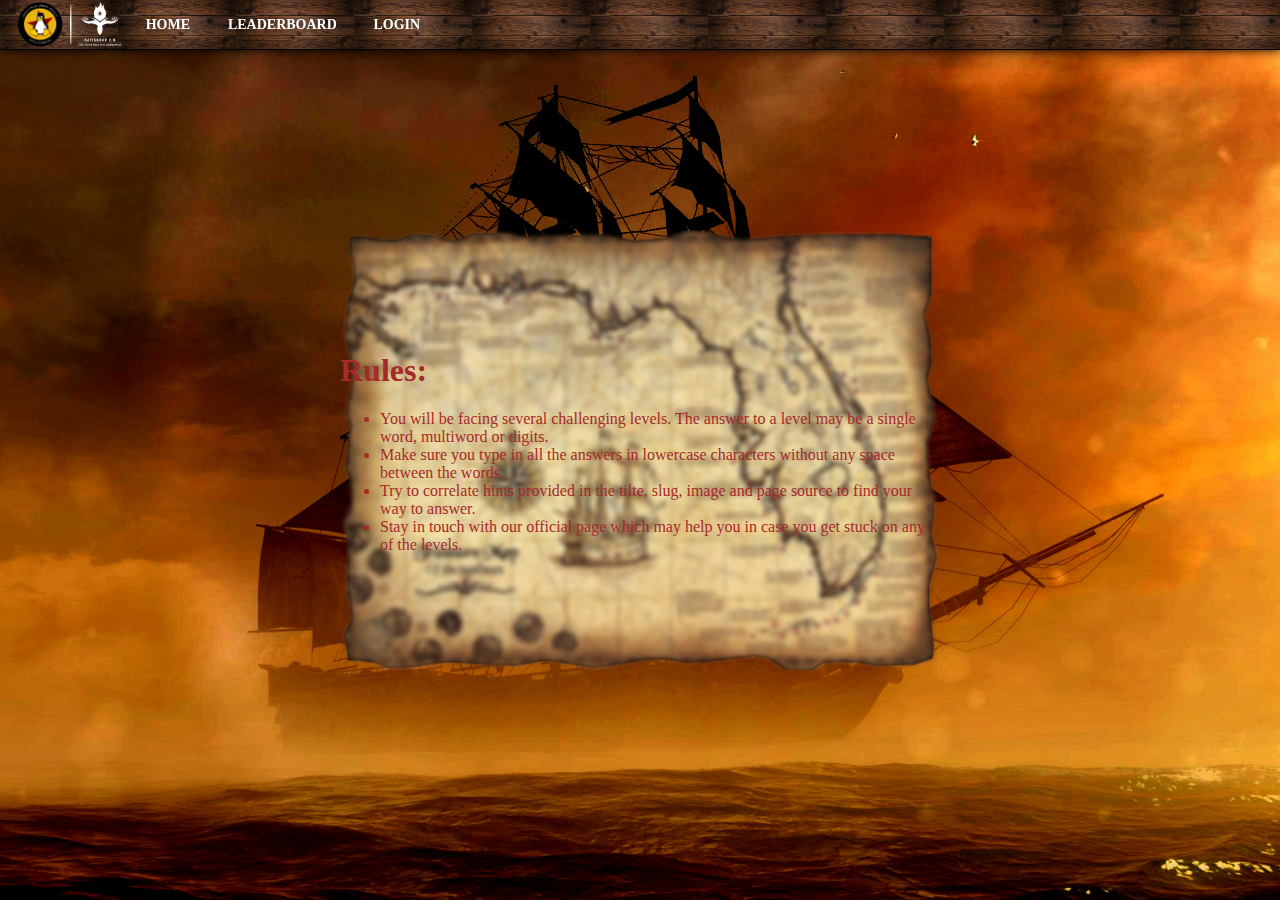
==== question.html @ a3bf55d5 "Home page added" ====
<!DOCTYPE html>
<html lang="en">
<head>
    <meta charset="UTF-8">
    <meta name="viewport" content="width=device-width, initial-scale=1.0">
    <meta http-equiv="X-UA-Compatible" content="ie=edge">
    <title>Online Treasure Hunt</title>
    <script type='text/javascript' src="./js/jquery.min.js"></script>

    <script type='text/javascript' src="./js/parallax.min.js"></script>

    <link rel="stylesheet" type="text/css" href="./css/main.css">
    <link rel="stylesheet" type="text/css" href="./css/header.css">
    <link rel="stylesheet" type="text/css" href="./css/question.css">

</head>
<body>
    <div class="page-header">
        <div class="page-navbar">
            <a class="page-logo" href="/">
                <img src="./assets/logo.png">    
            </a> 
            <div class="page-logo">
              <img src="./assets/line.png">
            </div>
            <a class="page-logo" href="/">
                <img src="./assets/avskr.png">    
            </a> 
            <div class='buttons_group'>
              <a href="" class="page-navbar-button">
                <span>HOME</span>
              </a>
              <a href="" class="page-navbar-button">
                <span>LEADERBOARD</span>
              </a>
              <a href="" class="page-navbar-button">
                <span>LOGIN</span>
              </a>
            </div>
        </div>
    </div>
    <div class="container">
      <div class="oth-question">
        <div>
          <h1>Rules:</h1>
          <ul>
            <li>You will be facing several challenging levels. The answer to a level may be a single word, multiword or digits.</li>
            <li>Make sure you type in all the answers in lowercase characters without any space between the words.</li>
            <li>Try to correlate hints provided in the tilte, slug, image and page source to find your way to answer.</li>
            <li>Stay in touch with our official page which may help you in case you get stuck on any of the levels.</li>
          </ul>
        </div>
      </div>
    </div>
    <script type="text/javascript">
        var scene = document.getElementById('scene');
        var parallaxInstance = new Parallax(scene);
    </script>
</body>
</html>
---- css/main.css ----
html, body {
	width: 100vw;
	height: 100vh;
	overflow: hidden;
	margin: 0;
	background-repeat: no-repeat;
	background-size: cover;
}

.parallax {
	width: 100vw;
	height: 100vh;
}


.layer {
  display: block;
  height: 100%;
  width: 100%;
  padding: 0;
  margin: 0; }

.layer {
  position: absolute; }
  .layer div {
    -webkit-transform: translate3d(0,0,0);
    -moz-transform: translate3d(0,0,0);
    transform: translate3d(0,0,0);
    -webkit-transform-style: preserve-3d;
    -moz-transform-style: preserve-3d;
    transform-style: preserve-3d;
    -webkit-backface-visibility: hidden;
    -moz-backface-visibility: hidden;
    backface-visibility: hidden; }

.wave {
  background: transparent repeat-x;
  position: absolute;
  width: 300%;
  left: -100%; }
  .wave:after {
    /*background-color: #000000;*/
    position: absolute;
    display: block;
    content: "";
    height: 500px;
    width: 100%;
    top: 100%;
    left: 0; }
  .wave.plain {
    background-image: url(img/wave-plain.png); }
  .wave.paint {
    background-image: url(img/wave-paint.png); }
    
.oth-navbar {
	display: flex;
	background: url("../assets/nav2.png");
	background-repeat: no-repeat;
	background-size: contain;
}


.container{
  display: flex;
  flex-direction: row;
  height: 100vh;
  width: 100vw;
  align-items: center;
  justify-content: center;
  /*margin-top: 50px;*/
}
---- css/header.css ----
.page-header {
    position: fixed;
    z-index: 1000;  
    width: 100%;
    margin: 0;
    background: url("../assets/navbg.jpg");
    background-size: contain;
    background-repeat: repeat-x;
    box-shadow: 0 0 10px #000000;
    transition: all 1s;
}

/* For Large screen */
.page-navbar {
    height: 50px !important;
    min-height: 50px !important;
    max-height: 50px !important;
    display: flex;
    box-sizing: border-box;
    padding: 0 16px;
    width: 100%;
    flex-direction: row;
    white-space: nowrap;
    color: white;
    border-bottom: 0.02px solid #000000;
}

.page-logo{
    display: flex;
    justify-content: center;
    flex-direction: column;
    box-sizing: border-box;
    padding:0 2px;
}

.page-logo img{
    height: 45px;
    /* width: 108px; */
    line-height: 0;
    max-width: 100%;
}

.page-navbar-button{
    background-color: inherit;
    color:inherit;
    height: 50px;
    padding: 0 20px;
    box-sizing: border-box;
    position: relative;
    cursor: pointer;
    outline: 0;
    border: none;
    -webkit-tap-highlight-color: transparent;
    display: flex;
    align-items: center;
    justify-content: center;
    white-space: nowrap;
    text-decoration: none;
    vertical-align: baseline;
    text-align: center;
    margin: 0;
    min-width: 88px;
    line-height: 36px;
    padding: 0 16px;
    overflow: visible;
    font-weight: 900;
    font-family: 'Bree Serif';
    font-size: 14px;
}

.page-navbar-button:hover{
    background-color:rgba(0, 0, 0, 0.5);
    border-bottom: 3px solid #110e0b;
    padding-top: 3px;
}

.buttons_group {
    display: flex;
}
/* For Small Screen */

.mobile-navbar{
    display:none; 
}

@media only screen and (max-width: 720px) {

}
---- css/question.css ----
@import url('https://fonts.googleapis.com/css?family=Pacifico|Rancho');

body{
  background: url("../assets/homebg2.jpg");
  background-size: cover;
  background-position: center;
  background-repeat: no-repeat;
}

.oth-question{
  background: url("../assets/ques.png");
  background-size: contain;
  background-position: center;
  background-repeat: no-repeat;
  margin: 20px;
  display: flex;
  width: 600px;
  height: 600px;
  align-items: center;
  color: brown;
  font-size: 16px;
}
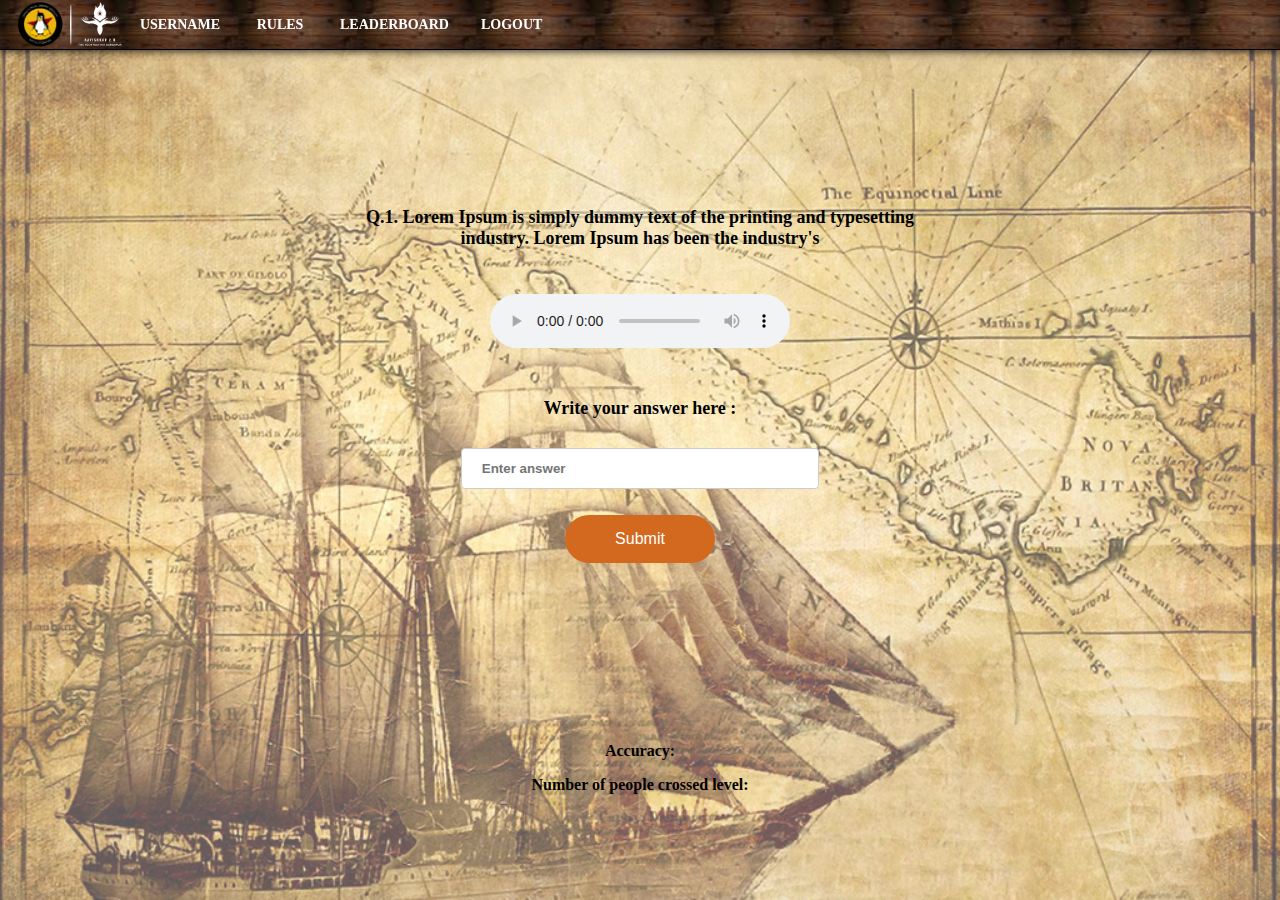
==== commit dbb3d372: "question and leaderboard added" ====
--- a/question.html
+++ b/question.html
@@ -1,60 +1,95 @@
 <!DOCTYPE html>
 <html lang="en">
+
 <head>
-    <meta charset="UTF-8">
-    <meta name="viewport" content="width=device-width, initial-scale=1.0">
-    <meta http-equiv="X-UA-Compatible" content="ie=edge">
-    <title>Online Treasure Hunt</title>
-    <script type='text/javascript' src="./js/jquery.min.js"></script>
+  <meta charset="UTF-8">
+  <meta name="viewport" content="width=device-width, initial-scale=1.0">
+  <meta http-equiv="X-UA-Compatible" content="ie=edge">
+  <title>Online Treasure Hunt</title>
+  <script type='text/javascript' src="./js/jquery.min.js"></script>
 
-    <script type='text/javascript' src="./js/parallax.min.js"></script>
+  <!-- <script type='text/javascript' src="./js/parallax.min.js"></script> -->
 
-    <link rel="stylesheet" type="text/css" href="./css/main.css">
-    <link rel="stylesheet" type="text/css" href="./css/header.css">
-    <link rel="stylesheet" type="text/css" href="./css/question.css">
+  <!-- <link rel="stylesheet" type="text/css" href="./css/main.css">  -->
+  <link rel="stylesheet" type="text/css" href="./css/header.css">
+  <link rel="stylesheet" type="text/css" href="./css/question.css">
 
 </head>
+
 <body>
-    <div class="page-header">
-        <div class="page-navbar">
-            <a class="page-logo" href="/">
-                <img src="./assets/logo.png">    
-            </a> 
-            <div class="page-logo">
-              <img src="./assets/line.png">
-            </div>
-            <a class="page-logo" href="/">
-                <img src="./assets/avskr.png">    
-            </a> 
-            <div class='buttons_group'>
-              <a href="" class="page-navbar-button">
-                <span>HOME</span>
-              </a>
-              <a href="" class="page-navbar-button">
-                <span>LEADERBOARD</span>
-              </a>
-              <a href="" class="page-navbar-button">
-                <span>LOGIN</span>
-              </a>
-            </div>
-        </div>
-    </div>
-    <div class="container">
-      <div class="oth-question">
-        <div>
-          <h1>Rules:</h1>
-          <ul>
-            <li>You will be facing several challenging levels. The answer to a level may be a single word, multiword or digits.</li>
-            <li>Make sure you type in all the answers in lowercase characters without any space between the words.</li>
-            <li>Try to correlate hints provided in the tilte, slug, image and page source to find your way to answer.</li>
-            <li>Stay in touch with our official page which may help you in case you get stuck on any of the levels.</li>
-          </ul>
-        </div>
+
+  <!-- Navbar-->
+  <div class="page-header">
+    <div class="page-navbar">
+      <a class="page-logo" href="/">
+        <img src="./assets/logo.png">
+      </a>
+      <div class="page-logo">
+        <img src="./assets/line.png">
+      </div>
+      <a class="page-logo" href="/" alt="Aavishkar Logo">
+        <img src="./assets/avskr.png">
+      </a>
+      <div class='buttons_group'>
+        <a href="" class="page-navbar-button">
+          <span>USERNAME</span>
+        </a>
+        <a href="" class="page-navbar-button">
+          <span>RULES</span>
+        </a>
+        <a href="leaderboard.html" class="page-navbar-button">
+          <span>LEADERBOARD</span>
+        </a>
+        <a href="" class="page-navbar-button">
+          <span>LOGOUT</span>
+        </a>
       </div>
     </div>
-    <script type="text/javascript">
-        var scene = document.getElementById('scene');
-        var parallaxInstance = new Parallax(scene);
-    </script>
+  </div>
+
+  <!-- Container -->
+  <div class="container">
+
+    <!-- Questions -->
+    <div class="question-div">
+      <div class="question">
+      <p>Q.1. Lorem Ipsum is simply dummy text of the printing and typesetting industry. Lorem Ipsum has been the
+        industry's </p>
+      </div>
+
+      <!--Audio Hint-->
+      <div class="hint">
+        <audio controls>
+          <source src="" type="">
+          Your browser does not support audio element.
+        </audio>
+      </div>
+
+
+      <h4>Write your answer here : </h6>
+
+
+        <!-- Answer Division -->
+        <form>
+          <input type="text" name="Answer" placeholder="Enter answer">
+          <br />
+          <br />
+          <input type="submit" value="Submit">
+        </form>
+      </div>
+
+
+    <!-- Stats Division -->
+    <div class="text">
+      <div class="accuracy">
+        <p>Accuracy:</p>
+      </div>
+      <div class="ahead">
+        <p>Number of people crossed level:</p>
+      </div>
+    </div>
+ </div>
+
 </body>
+
 </html>--- a/css/main.css
+++ b/css/main.css
@@ -1,11 +1,3 @@
-html, body {
-	width: 100vw;
-	height: 100vh;
-	overflow: hidden;
-	margin: 0;
-	background-repeat: no-repeat;
-	background-size: cover;
-}
 
 .parallax {
 	width: 100vw;
@@ -52,20 +44,5 @@
   .wave.paint {
     background-image: url(img/wave-paint.png); }
     
-.oth-navbar {
-	display: flex;
-	background: url("../assets/nav2.png");
-	background-repeat: no-repeat;
-	background-size: contain;
-}
 
 
-.container{
-  display: flex;
-  flex-direction: row;
-  height: 100vh;
-  width: 100vw;
-  align-items: center;
-  justify-content: center;
-  /*margin-top: 50px;*/
-}--- a/css/header.css
+++ b/css/header.css
@@ -53,7 +53,7 @@
     -webkit-tap-highlight-color: transparent;
     display: flex;
     align-items: center;
-    justify-content: center;
+    justify-content: center;    
     white-space: nowrap;
     text-decoration: none;
     vertical-align: baseline;
@@ -66,6 +66,13 @@
     font-weight: 900;
     font-family: 'Bree Serif';
     font-size: 14px;
+}
+
+.oth-navbar {
+    display: flex;
+    background: url("../assets/nav2.png");
+    background-repeat: no-repeat;
+    background-size: contain;
 }
 
 .page-navbar-button:hover{
@@ -83,6 +90,3 @@
     display:none; 
 }
 
-@media only screen and (max-width: 720px) {
-
-}--- a/css/question.css
+++ b/css/question.css
@@ -1,22 +1,122 @@
 @import url('https://fonts.googleapis.com/css?family=Pacifico|Rancho');
 
-body{
-  background: url("../assets/homebg2.jpg");
+html,body{
+  width: 100vw;
+  height: 100vh;
+  color: #fff;
+  margin: 0 auto;
+  overflow: auto;
+  display: flex;
+  flex-direction : row;
+  background:url('../assets/quebg.png');
   background-size: cover;
   background-position: center;
   background-repeat: no-repeat;
 }
 
-.oth-question{
-  background: url("../assets/ques.png");
-  background-size: contain;
+*, *:before, *:after { box-sizing: border-box; }
+.container {
+  width: 70%;
+  display: flex;
+  flex-direction: column;
+  margin: 10vh auto 10vh auto;
+  text-align: center;
+}
+
+.question-div{
+/*  background: url('../assets/queform.png');*/
+  background-clip: border-box;
+  margin: 1vh auto 1vh auto;
+  height: 100%;
+  padding-top: 10vh;
+  padding-bottom: 5vh;
+  width: 100%;
+  text-align: center;
+  align-items: center;
+  font-size: 18px;
+  background-size: cover;
   background-position: center;
+  background-attachment: inherit;
   background-repeat: no-repeat;
-  margin: 20px;
-  display: flex;
-  width: 600px;
-  height: 600px;
-  align-items: center;
-  color: brown;
-  font-size: 16px;
-}+  color: black;
+  font-weight: bold;
+}
+.question{
+  margin-left: 10vw;
+  margin-right: 10vw;
+}
+
+.question p {
+  margin-left: 5vh;
+  margin-right: 5vh;
+}
+
+
+.hint{
+  margin: 5vh auto;
+}
+
+
+input[type=text] {
+  width: 40%;
+  padding: 12px 20px;
+  margin: 5px auto 5px auto;
+  display: inline-block;
+  border: 1px solid #ccc;
+  border-radius: 4px;
+  box-sizing: border-box;
+  color: black;
+  font-weight: bold;
+}
+
+input[type=submit] {
+    background-color: chocolate;
+    width: 150px;
+    border-radius: 25px;
+    border: none;
+    color: white;
+    padding: 15px 32px;
+    text-align: center;
+    font-size: 16px;
+}
+.text{
+  color: black;
+  font-weight: bold;
+}
+
+/* @media only screen and (max-width : 470px){
+  .question-div{
+    background: url('../assets/qf4.png');
+    height: 100%;
+    width: 100%;
+    font-size: 13px;
+    padding-top: 6vh;
+    background-size: contain;
+    background-repeat: no-repeat;
+    margin: 1vh auto 1vh auto;
+    background-position: center;
+    background-attachment: inherit;
+    text-align: center;
+  }
+} */
+
+
+@media only screen and (max-width: 700px){
+
+  .container{
+    width: 80%;
+  }
+
+  .hint{
+    justify-self: center;
+    align-self: center;
+    margin: 5vh auto;
+    text-align: center;
+  }
+
+  input[type=text]{
+    width: 80%;
+  }
+}
+
+
